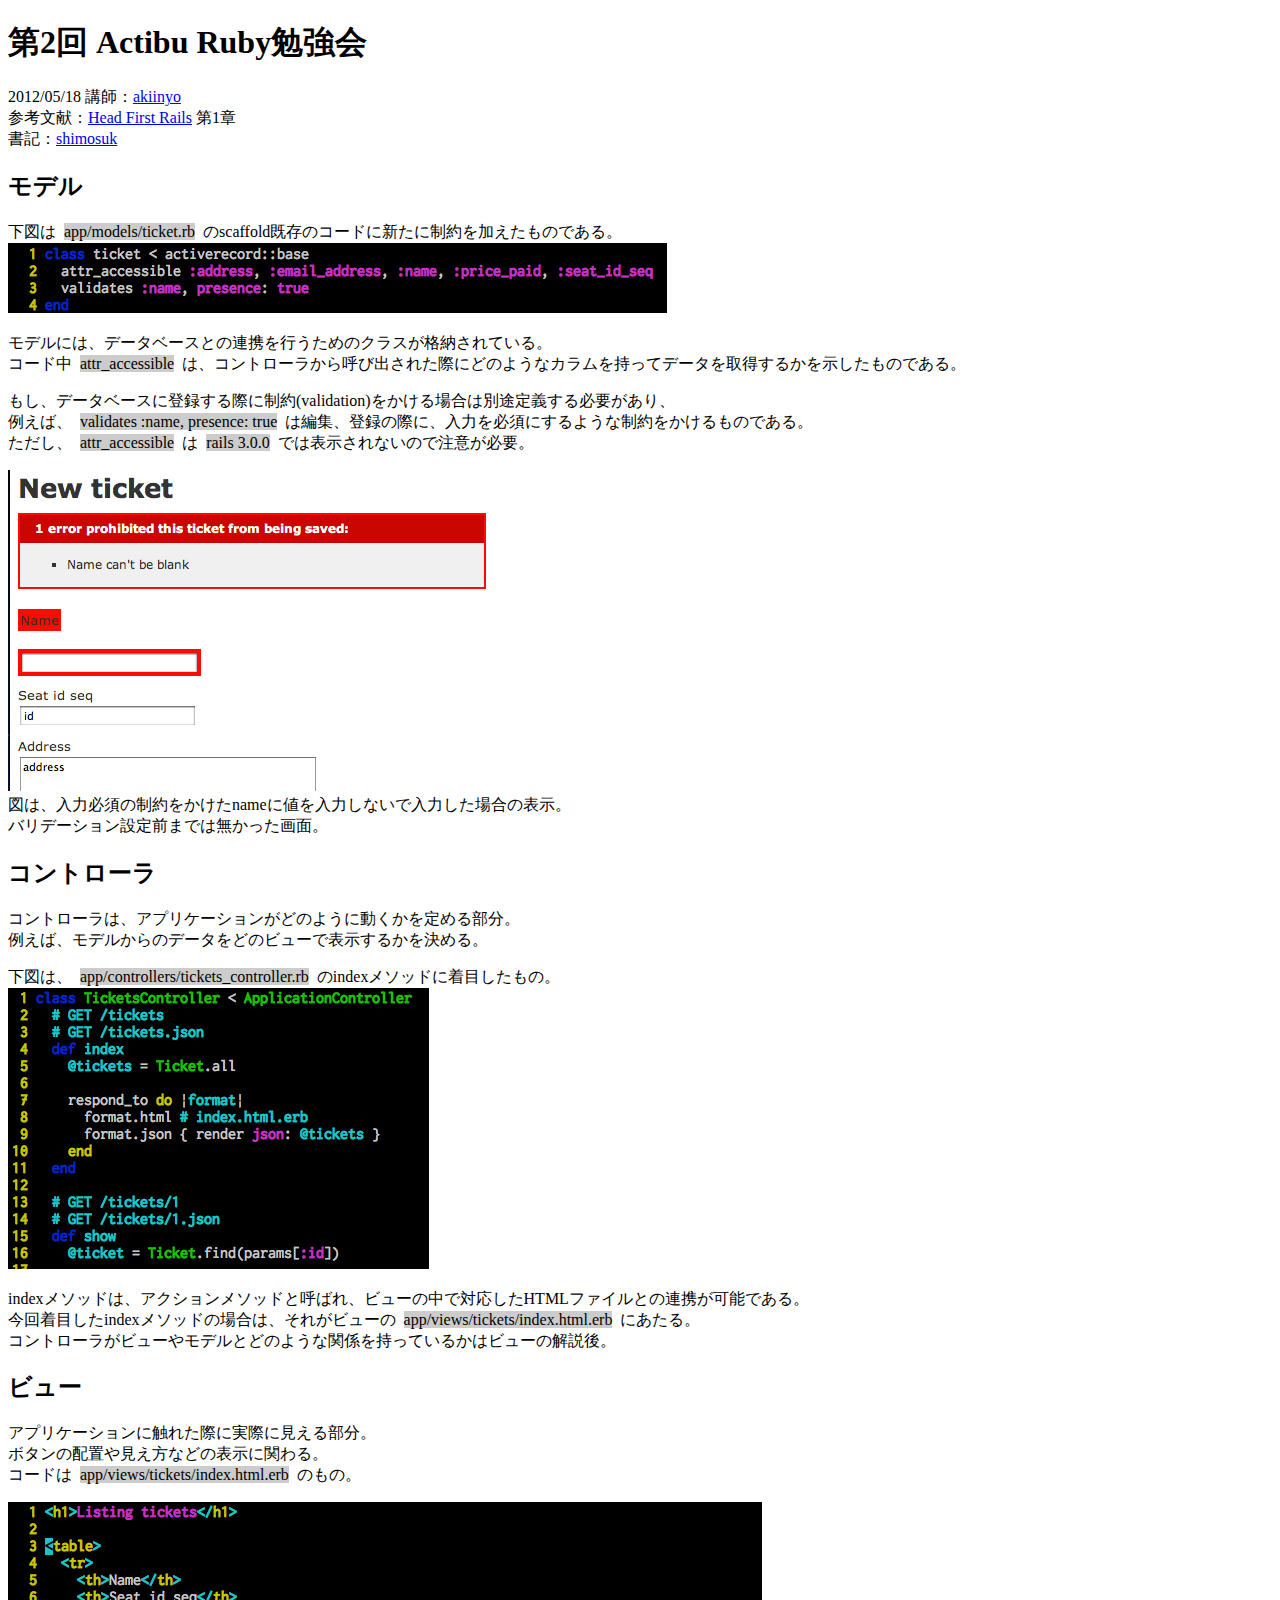
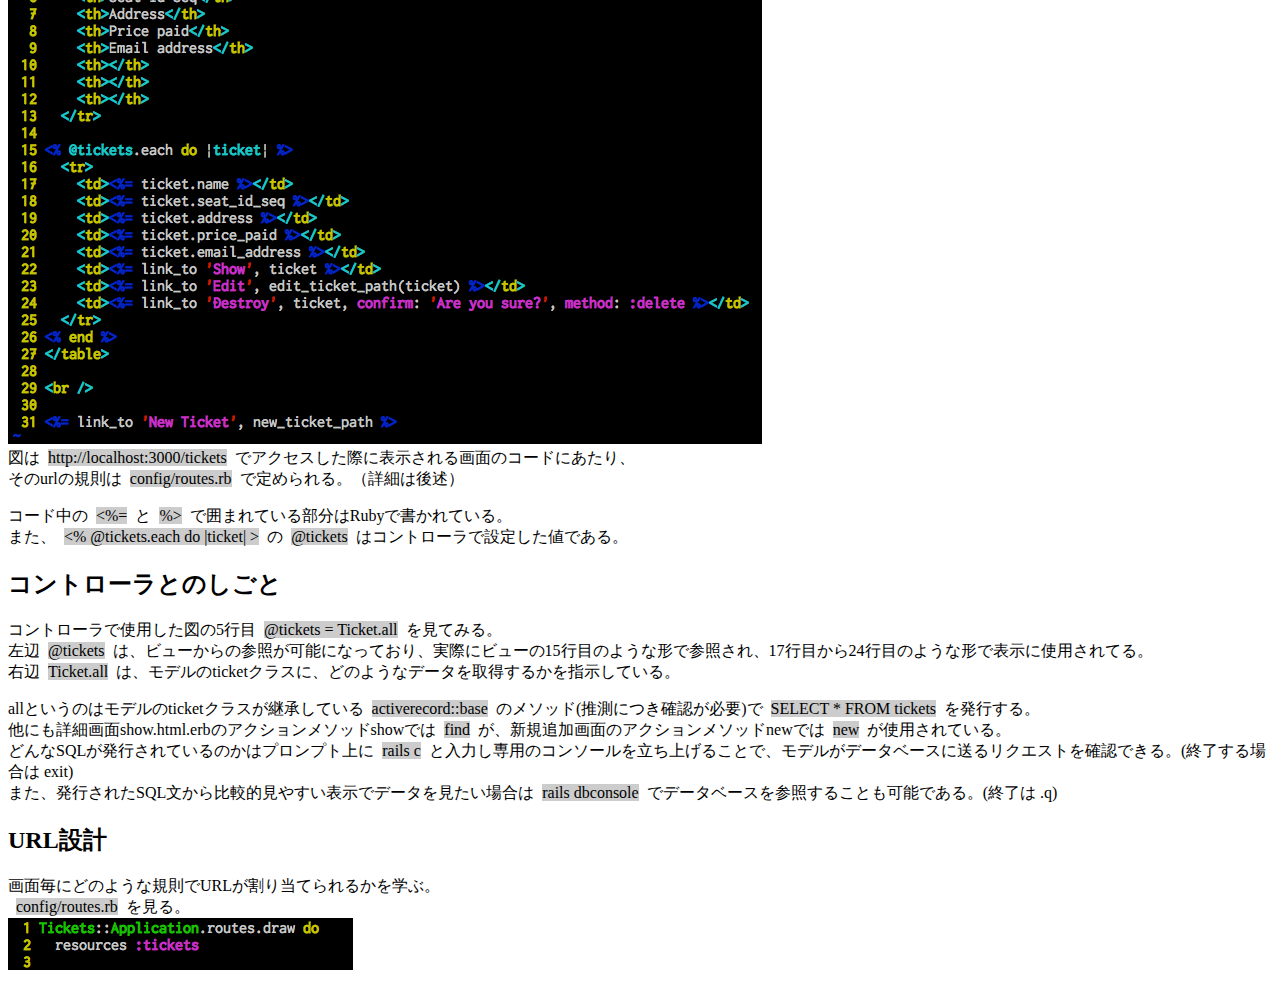
==== iterate02.html @ 103b9c2c "first commit" ====
<!Doctype html>
<html lang="ja">
  <head>
    <meta http-equiv="Content-Type" content="text/html; charset=UTF-8"/>
    <title>第2回アクティ部Ruby勉強会</title>
    <link href="style/contents.css" rel="stylesheet" type="text/css">
  </head>

  <body>
    <section>
      <header>
        <h1>第2回 Actibu Ruby勉強会</h1>
        2012/05/18 講師：<a href="https://github.com/akiinyo">akiinyo</a><br>
        参考文献：<a href="http://www.amazon.co.jp/First-Rails-%E2%80%95%E9%A0%AD%E3%81%A8%E3%81%8B%E3%82%89%E3%81%A0%E3%81%A7%E8%A6%9A%E3%81%88%E3%82%8BRails%E3%81%AE%E5%9F%BA%E6%9C%AC-David-Griffiths/dp/4873114381">Head First Rails</a> 第1章<br>
        書記：<a href="https://github.com/shimosuk">shimosuk</a>
      </header>

      <section>
        <h2>モデル</h2>
        <p>下図は<span>app/models/ticket.rb</span>のscaffold既存のコードに新たに制約を加えたものである。<br>
        <img src="image/app/models/ticket.png" /></p>
        <p>モデルには、データベースとの連携を行うためのクラスが格納されている。<br>
        コード中<span>attr_accessible</span>は、コントローラから呼び出された際にどのようなカラムを持ってデータを取得するかを示したものである。</p>
        <p>もし、データベースに登録する際に制約(validation)をかける場合は別途定義する必要があり、<br>
        例えば、<span>validates :name, presence: true</span>は編集、登録の際に、入力を必須にするような制約をかけるものである。<br>
        ただし、<span>attr_accessible</span>は<span>rails 3.0.0</span>では表示されないので注意が必要。</p>
        <p><img src="image/name-validation.png" /><br>
        図は、入力必須の制約をかけたnameに値を入力しないで入力した場合の表示。<br>
        バリデーション設定前までは無かった画面。</p>
      </section>

      <section>
        <h2>コントローラ</h2>
        <p>コントローラは、アプリケーションがどのように動くかを定める部分。<br>
        例えば、モデルからのデータをどのビューで表示するかを決める。</p>
        <p>下図は、<span>app/controllers/tickets_controller.rb</span>のindexメソッドに着目したもの。<br>
        <img src="image/app/controllers/tickets_controller.png" /></p>
        <p>indexメソッドは、アクションメソッドと呼ばれ、ビューの中で対応したHTMLファイルとの連携が可能である。<br>
        今回着目したindexメソッドの場合は、それがビューの<span>app/views/tickets/index.html.erb</span>にあたる。<br>
        コントローラがビューやモデルとどのような関係を持っているかはビューの解説後。</p>
      </section>

      <section>
        <h2>ビュー</h2>
        <p>アプリケーションに触れた際に実際に見える部分。<br>
        ボタンの配置や見え方などの表示に関わる。<br>
        コードは<span>app/views/tickets/index.html.erb</span>のもの。</p>
        <p><img src="image/app/views/tickets-index.png" /><br>
        図は<span>http://localhost:3000/tickets</span>でアクセスした際に表示される画面のコードにあたり、<br>
        そのurlの規則は<span>config/routes.rb</span>で定められる。（詳細は後述）</p>
        <p>コード中の<span>&lt;%=</span>と<span>%&gt;</span>で囲まれている部分はRubyで書かれている。<br>
        また、<span>&lt;% @tickets.each do |ticket| &gt;</span>の<span>@tickets</span>はコントローラで設定した値である。</p>
      </section>

      <section>
        <h2>コントローラとのしごと</h2>
        <p>コントローラで使用した図の5行目<span>@tickets = Ticket.all</span>を見てみる。<br>
        左辺<span>@tickets</span>は、ビューからの参照が可能になっており、実際にビューの15行目のような形で参照され、17行目から24行目のような形で表示に使用されてる。<br>
        右辺<span>Ticket.all</span>は、モデルのticketクラスに、どのようなデータを取得するかを指示している。</p>
        <p>allというのはモデルのticketクラスが継承している<span>activerecord::base</span>のメソッド(推測につき確認が必要)で<span>SELECT * FROM tickets</span>を発行する。<br>
        他にも詳細画面show.html.erbのアクションメソッドshowでは<span>find</span>が、新規追加画面のアクションメソッドnewでは<span>new</span>が使用されている。<br>
        どんなSQLが発行されているのかはプロンプト上に<span>rails c</span>と入力し専用のコンソールを立ち上げることで、モデルがデータベースに送るリクエストを確認できる。(終了する場合は exit)<br>
        また、発行されたSQL文から比較的見やすい表示でデータを見たい場合は<span>rails dbconsole</span>でデータベースを参照することも可能である。(終了は .q)</p>
      </section>

      <section>
        <h2>URL設計</h2>
        <p>画面毎にどのような規則でURLが割り当てられるかを学ぶ。<br>
        <span>config/routes.rb</span>を見る。<br>
        <img src="image/config/routes.png" /></p>
      </section>
    </section>
  </body>
</html>
---- style/contents.css ----
.code {
  background-color: #cccccc;
  margin: 1em;
  padding-top: 0.5em;
  padding-bottom: 0.5em;
  padding-left: 1em;
}
.code li {
  list-style: none;
}

span {
  background: #cccccc;
  margin-right: 0.5em;
  margin-left: 0.5em;
}
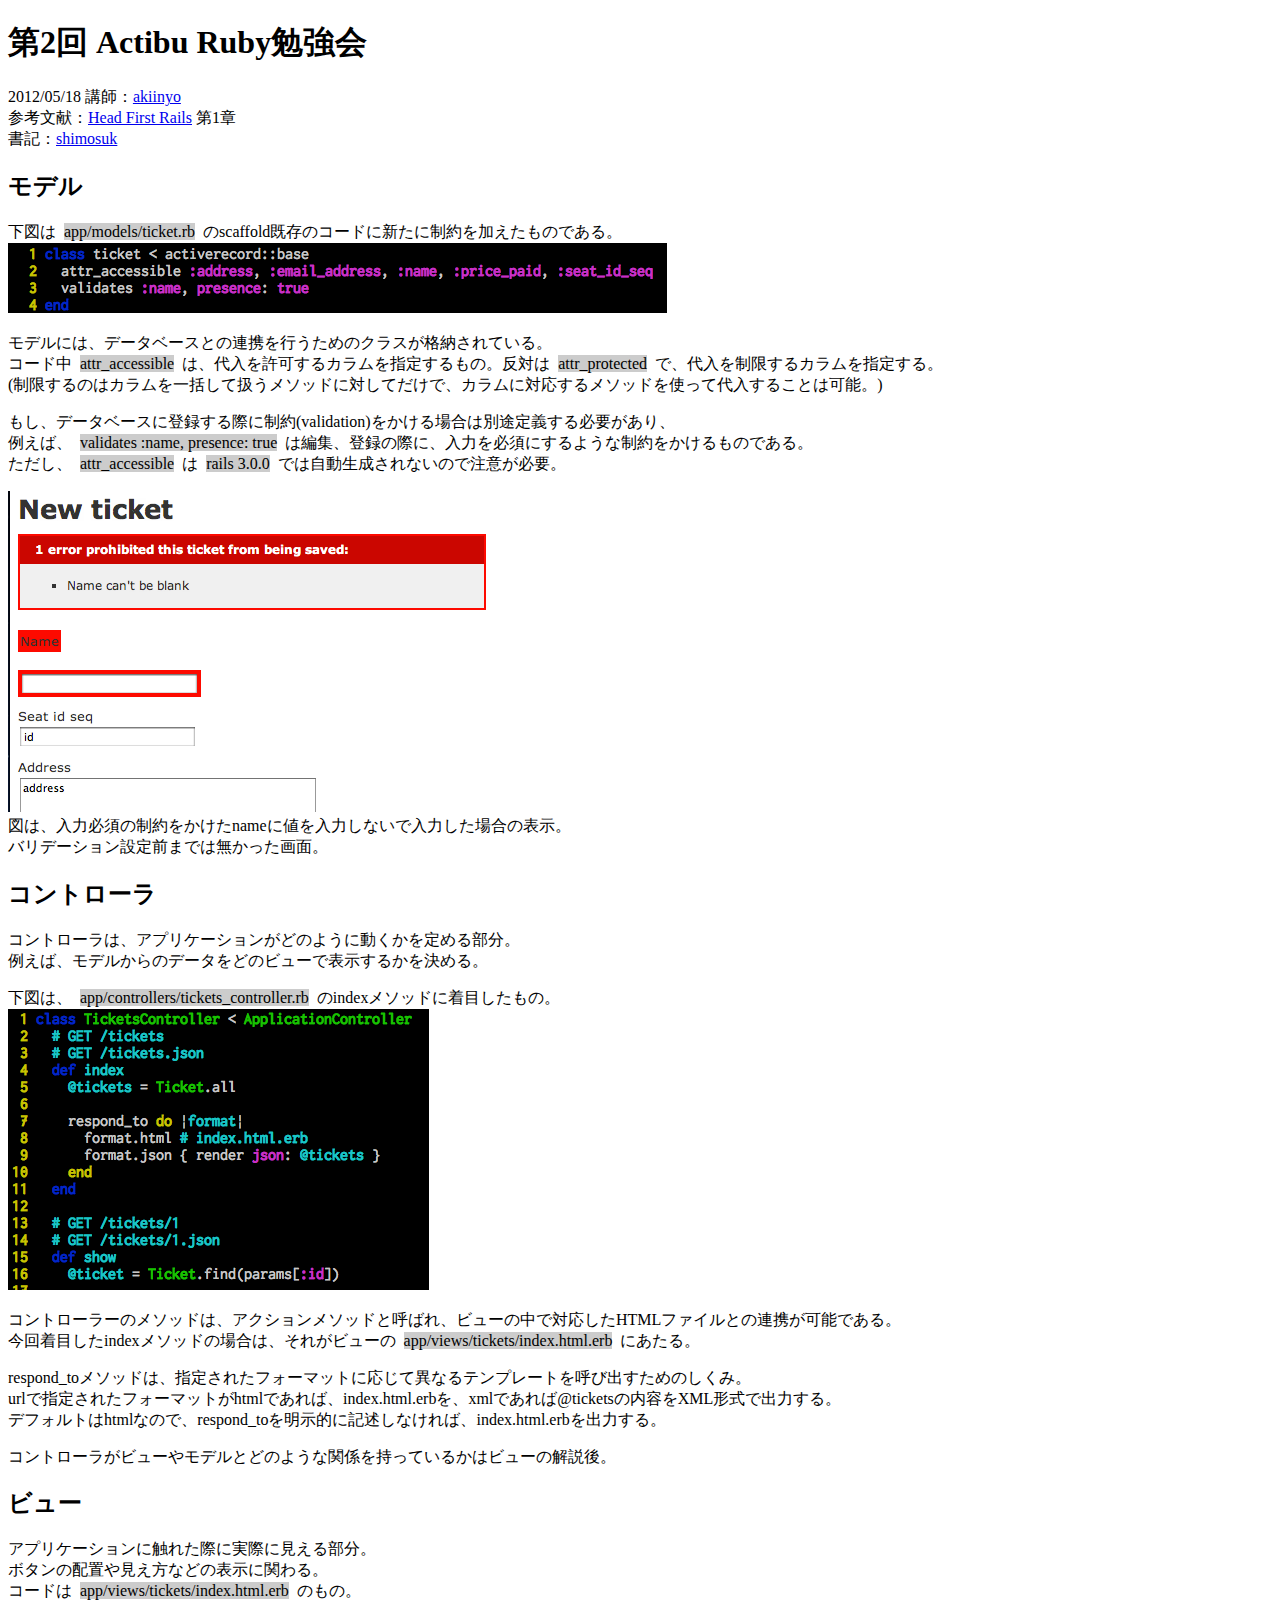
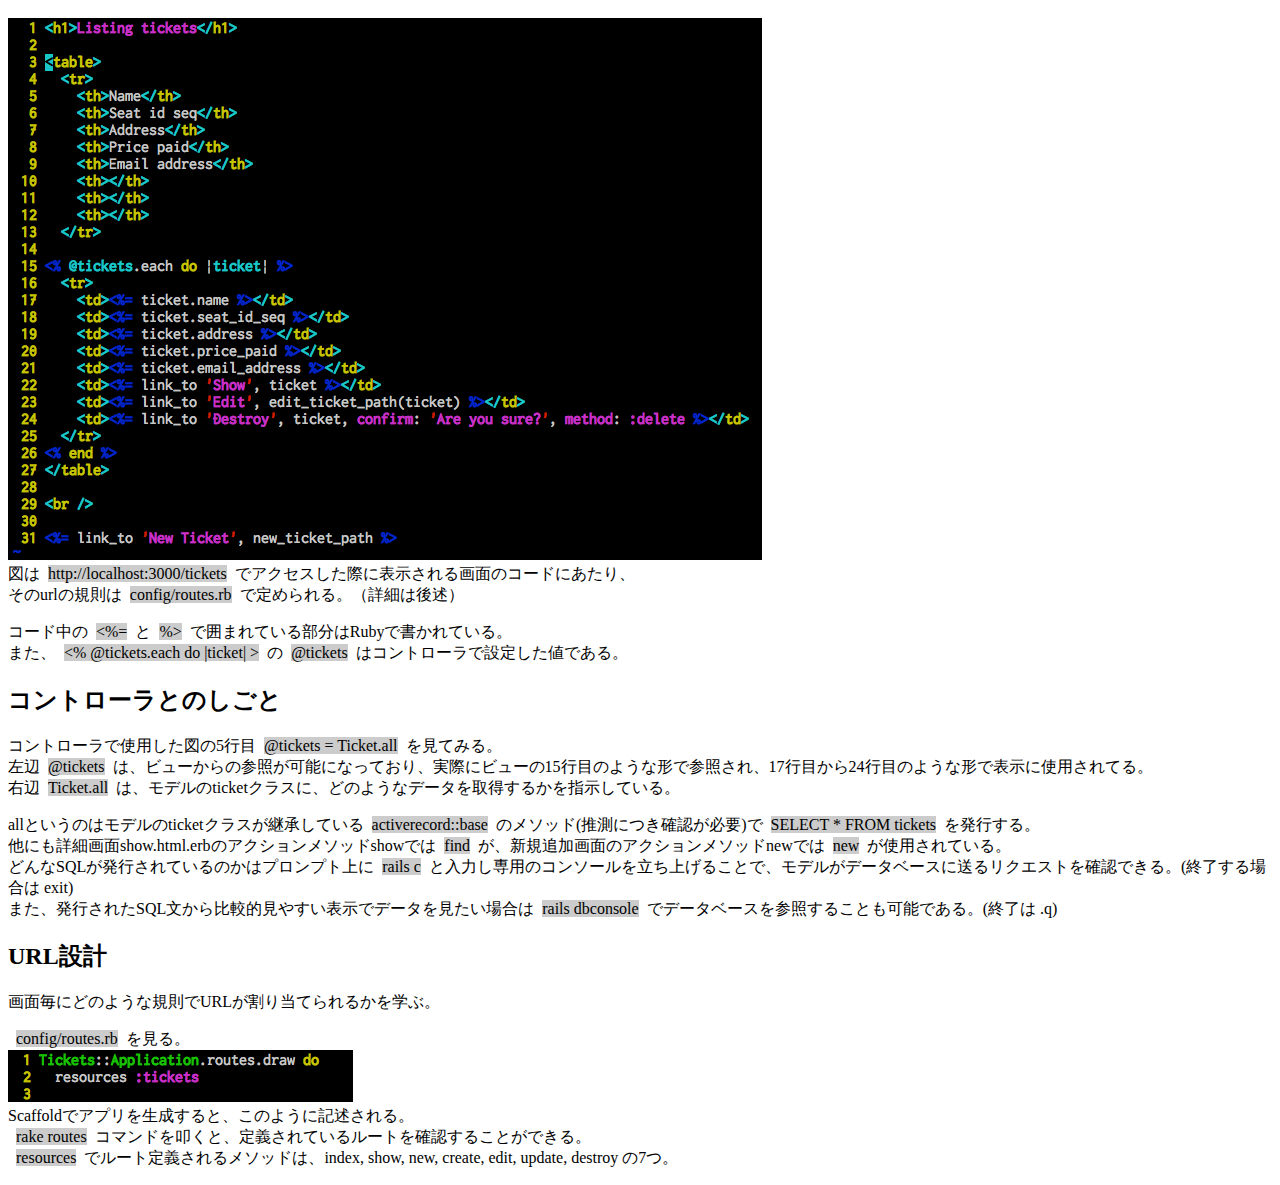
==== commit 21cfb447: "ttr_accessible, respond_to, routes について追記した" ====
--- a/iterate02.html
+++ b/iterate02.html
@@ -1,4 +1,4 @@
-<!Doctype html>
+<!DOCTYPE html>
 <html lang="ja">
   <head>
     <meta http-equiv="Content-Type" content="text/html; charset=UTF-8"/>
@@ -20,10 +20,11 @@
         <p>下図は<span>app/models/ticket.rb</span>のscaffold既存のコードに新たに制約を加えたものである。<br>
         <img src="image/app/models/ticket.png" /></p>
         <p>モデルには、データベースとの連携を行うためのクラスが格納されている。<br>
-        コード中<span>attr_accessible</span>は、コントローラから呼び出された際にどのようなカラムを持ってデータを取得するかを示したものである。</p>
+        コード中<span>attr_accessible</span>は、代入を許可するカラムを指定するもの。反対は<span>attr_protected</span>で、代入を制限するカラムを指定する。<br>
+        (制限するのはカラムを一括して扱うメソッドに対してだけで、カラムに対応するメソッドを使って代入することは可能。)</p>
         <p>もし、データベースに登録する際に制約(validation)をかける場合は別途定義する必要があり、<br>
         例えば、<span>validates :name, presence: true</span>は編集、登録の際に、入力を必須にするような制約をかけるものである。<br>
-        ただし、<span>attr_accessible</span>は<span>rails 3.0.0</span>では表示されないので注意が必要。</p>
+        ただし、<span>attr_accessible</span>は<span>rails 3.0.0</span>では自動生成されないので注意が必要。</p>
         <p><img src="image/name-validation.png" /><br>
         図は、入力必須の制約をかけたnameに値を入力しないで入力した場合の表示。<br>
         バリデーション設定前までは無かった画面。</p>
@@ -35,9 +36,12 @@
         例えば、モデルからのデータをどのビューで表示するかを決める。</p>
         <p>下図は、<span>app/controllers/tickets_controller.rb</span>のindexメソッドに着目したもの。<br>
         <img src="image/app/controllers/tickets_controller.png" /></p>
-        <p>indexメソッドは、アクションメソッドと呼ばれ、ビューの中で対応したHTMLファイルとの連携が可能である。<br>
-        今回着目したindexメソッドの場合は、それがビューの<span>app/views/tickets/index.html.erb</span>にあたる。<br>
-        コントローラがビューやモデルとどのような関係を持っているかはビューの解説後。</p>
+        <p>コントローラーのメソッドは、アクションメソッドと呼ばれ、ビューの中で対応したHTMLファイルとの連携が可能である。<br>
+        今回着目したindexメソッドの場合は、それがビューの<span>app/views/tickets/index.html.erb</span>にあたる。</p>
+        <p>respond_toメソッドは、指定されたフォーマットに応じて異なるテンプレートを呼び出すためのしくみ。<br>
+        urlで指定されたフォーマットがhtmlであれば、index.html.erbを、xmlであれば@ticketsの内容をXML形式で出力する。<br>
+        デフォルトはhtmlなので、respond_toを明示的に記述しなければ、index.html.erbを出力する。</p>
+        <p>コントローラがビューやモデルとどのような関係を持っているかはビューの解説後。</p>
       </section>
 
       <section>
@@ -65,9 +69,12 @@
 
       <section>
         <h2>URL設計</h2>
-        <p>画面毎にどのような規則でURLが割り当てられるかを学ぶ。<br>
-        <span>config/routes.rb</span>を見る。<br>
-        <img src="image/config/routes.png" /></p>
+        <p>画面毎にどのような規則でURLが割り当てられるかを学ぶ。</p>
+        <p><span>config/routes.rb</span>を見る。<br>
+        <img src="image/config/routes.png" /><br>
+        Scaffoldでアプリを生成すると、このように記述される。<br>
+        <span>rake routes</span>コマンドを叩くと、定義されているルートを確認することができる。<br>
+        <span>resources</span>でルート定義されるメソッドは、index, show, new, create, edit, update, destroy の7つ。</p>
       </section>
     </section>
   </body>
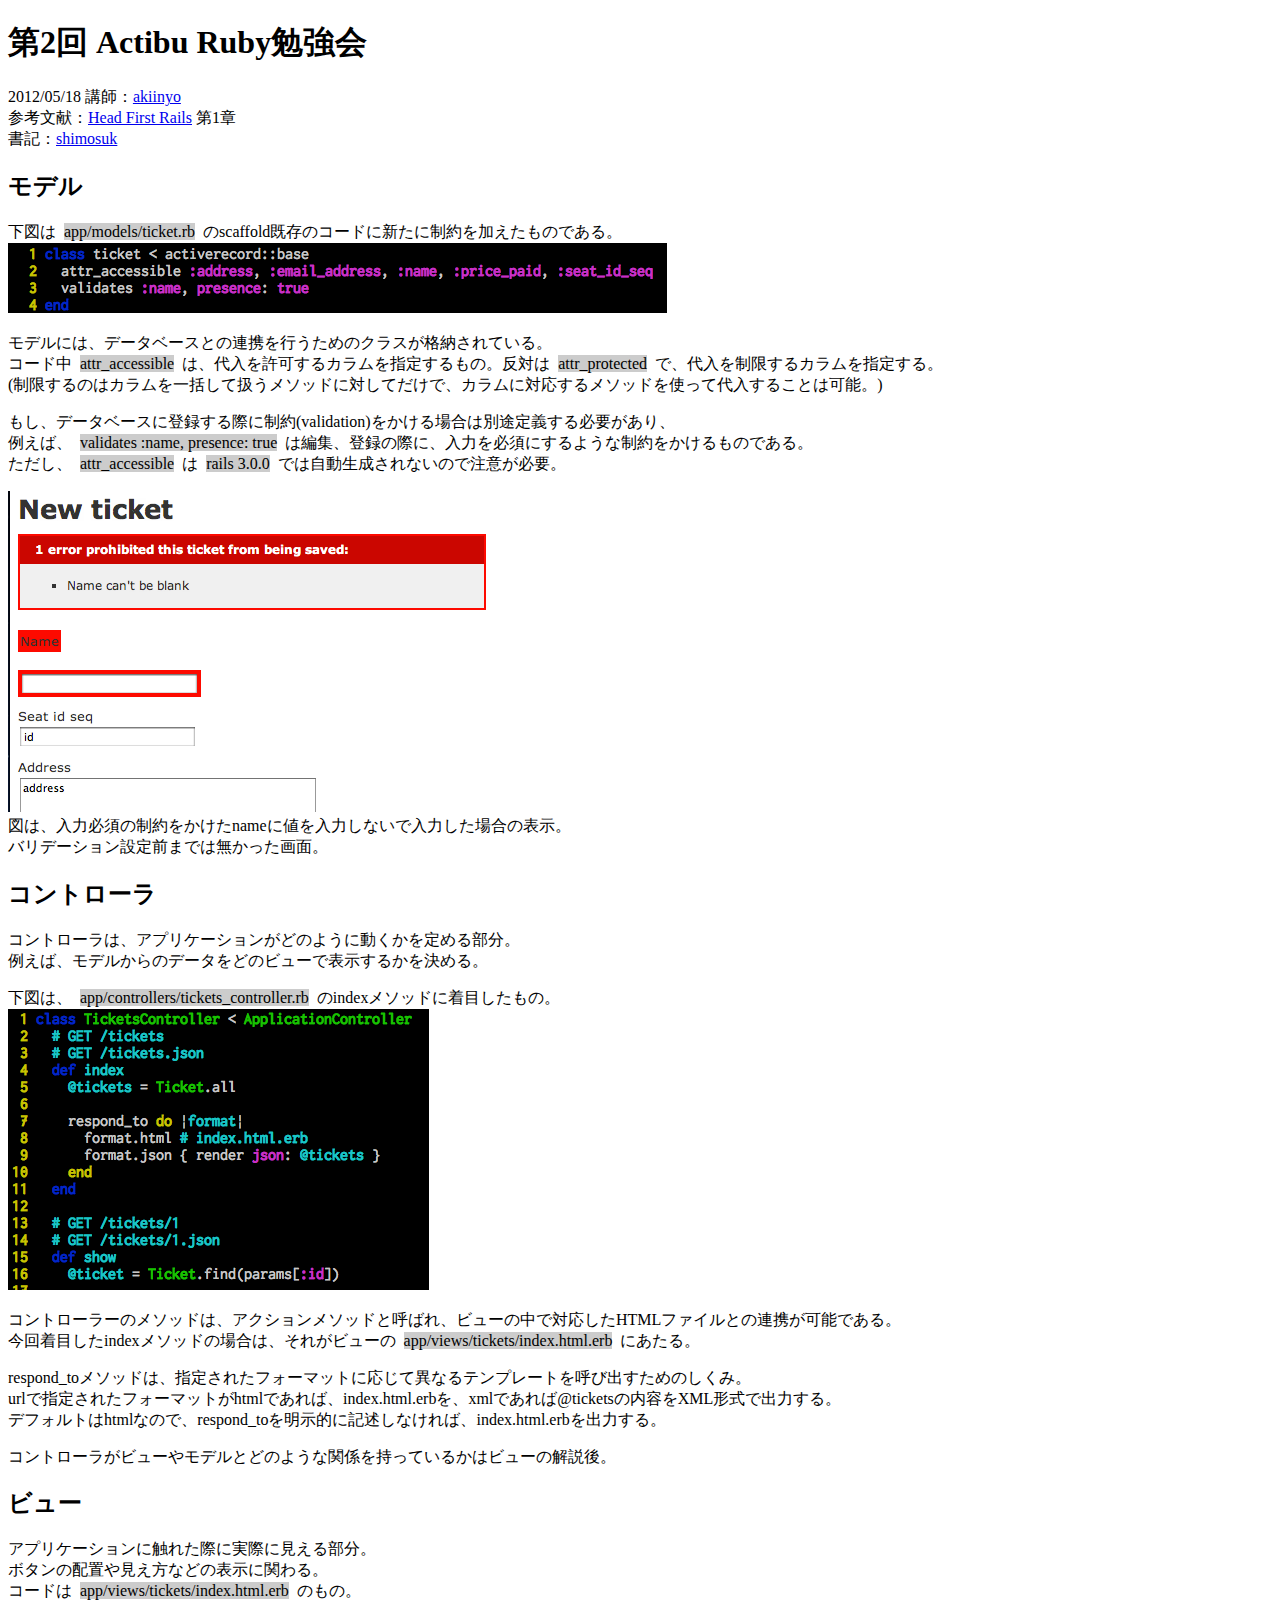
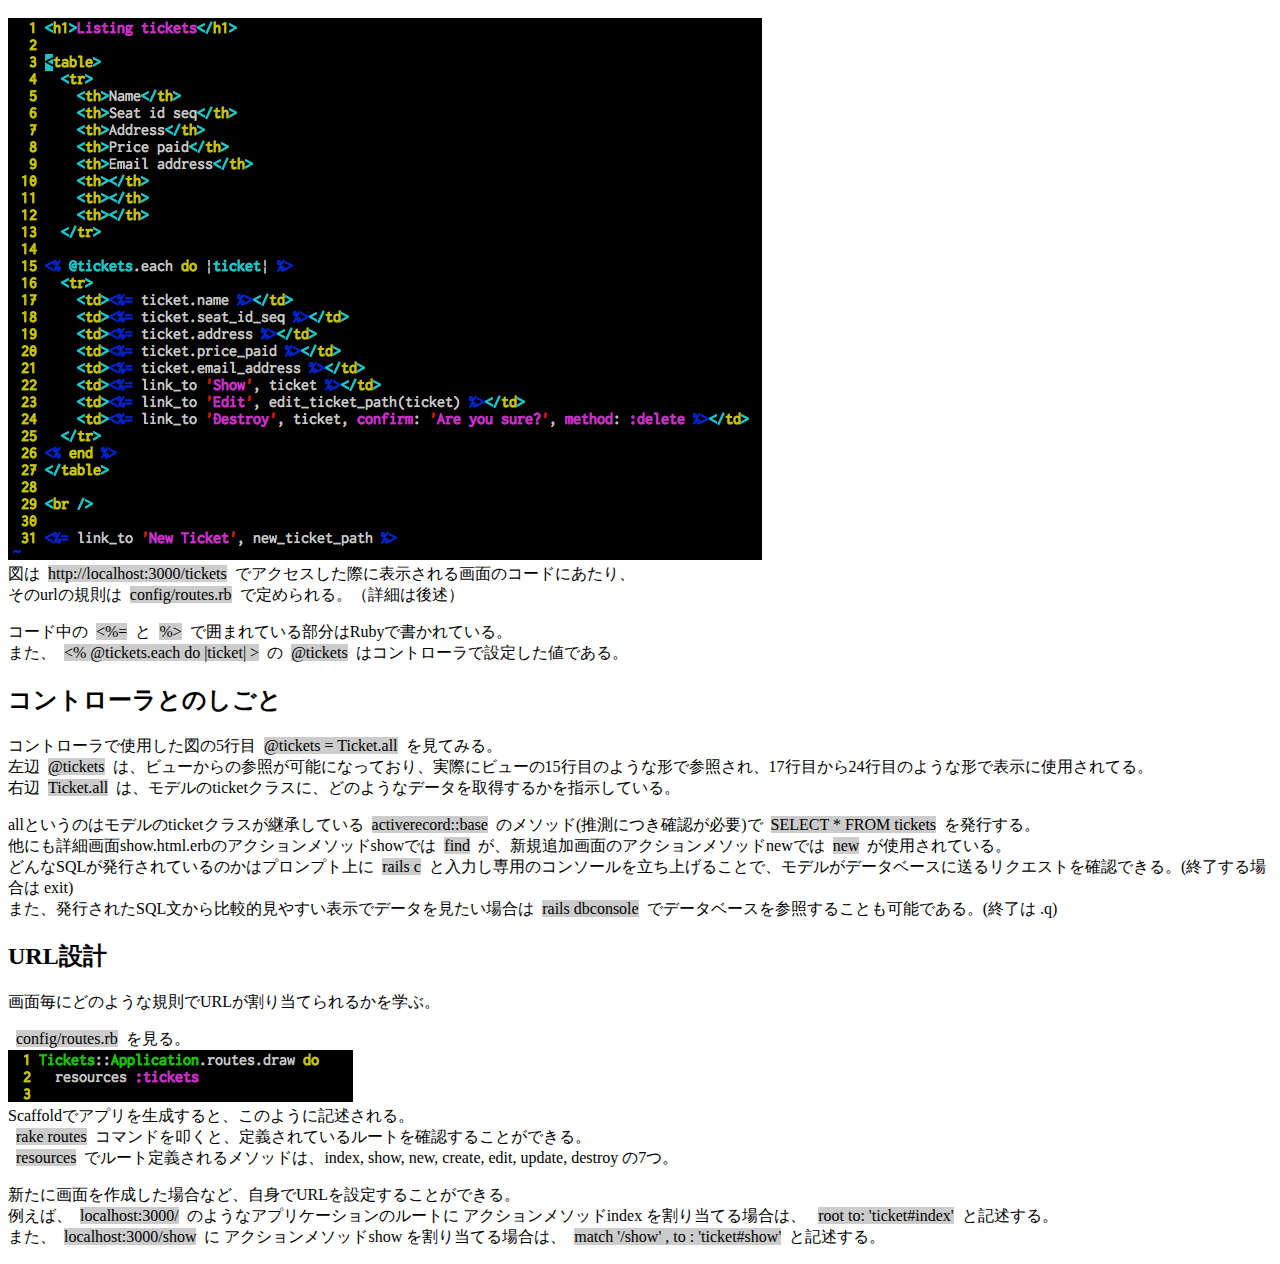
==== commit e7ab6c0e: "勉強会第2回のURL設計の記述に追記" ====
--- a/iterate02.html
+++ b/iterate02.html
@@ -75,6 +75,9 @@
         Scaffoldでアプリを生成すると、このように記述される。<br>
         <span>rake routes</span>コマンドを叩くと、定義されているルートを確認することができる。<br>
         <span>resources</span>でルート定義されるメソッドは、index, show, new, create, edit, update, destroy の7つ。</p>
+        <p>新たに画面を作成した場合など、自身でURLを設定することができる。</br>
+        例えば、<span>localhost:3000/</span>のようなアプリケーションのルートに アクションメソッドindex を割り当てる場合は、 <span>root to: 'ticket#index'</span>と記述する。</br>
+        また、<span>localhost:3000/show</span>に アクションメソッドshow を割り当てる場合は、<span>match '/show' , to : 'ticket#show'</span>と記述する。</p>
       </section>
     </section>
   </body>
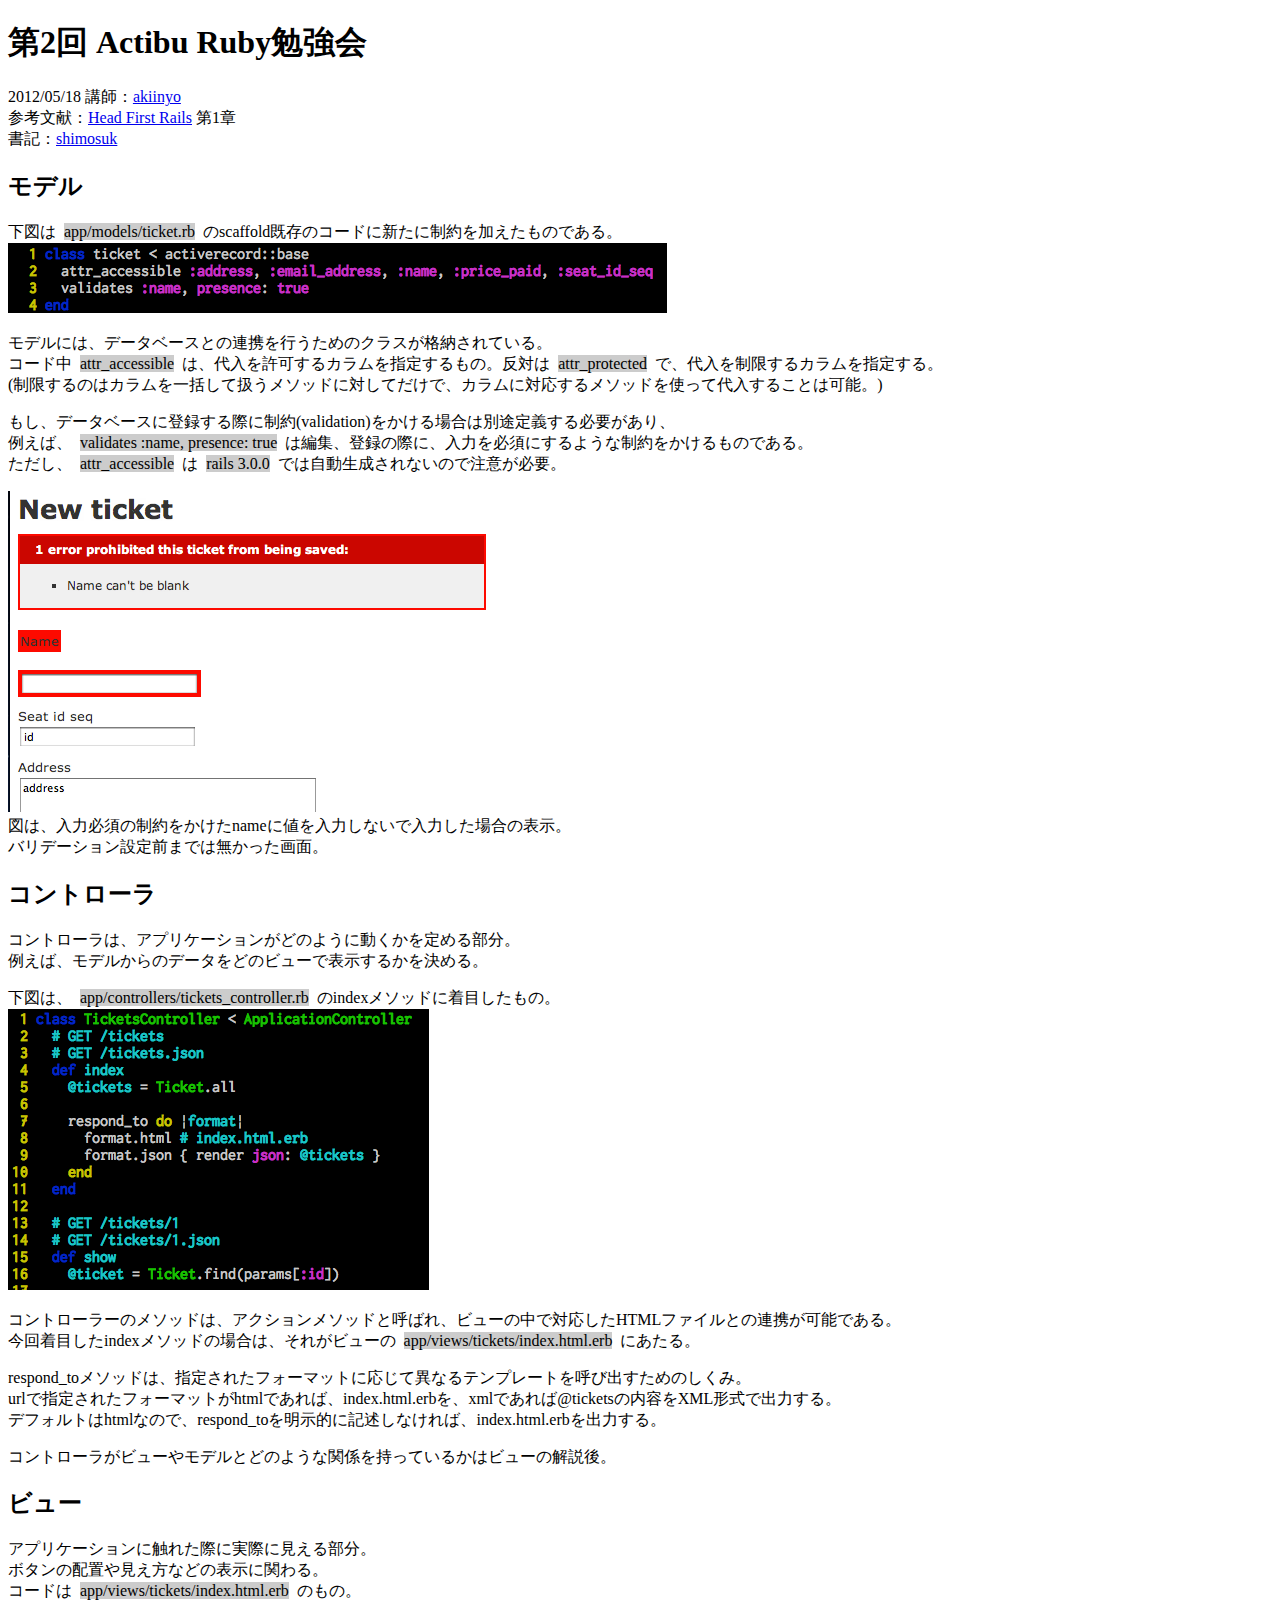
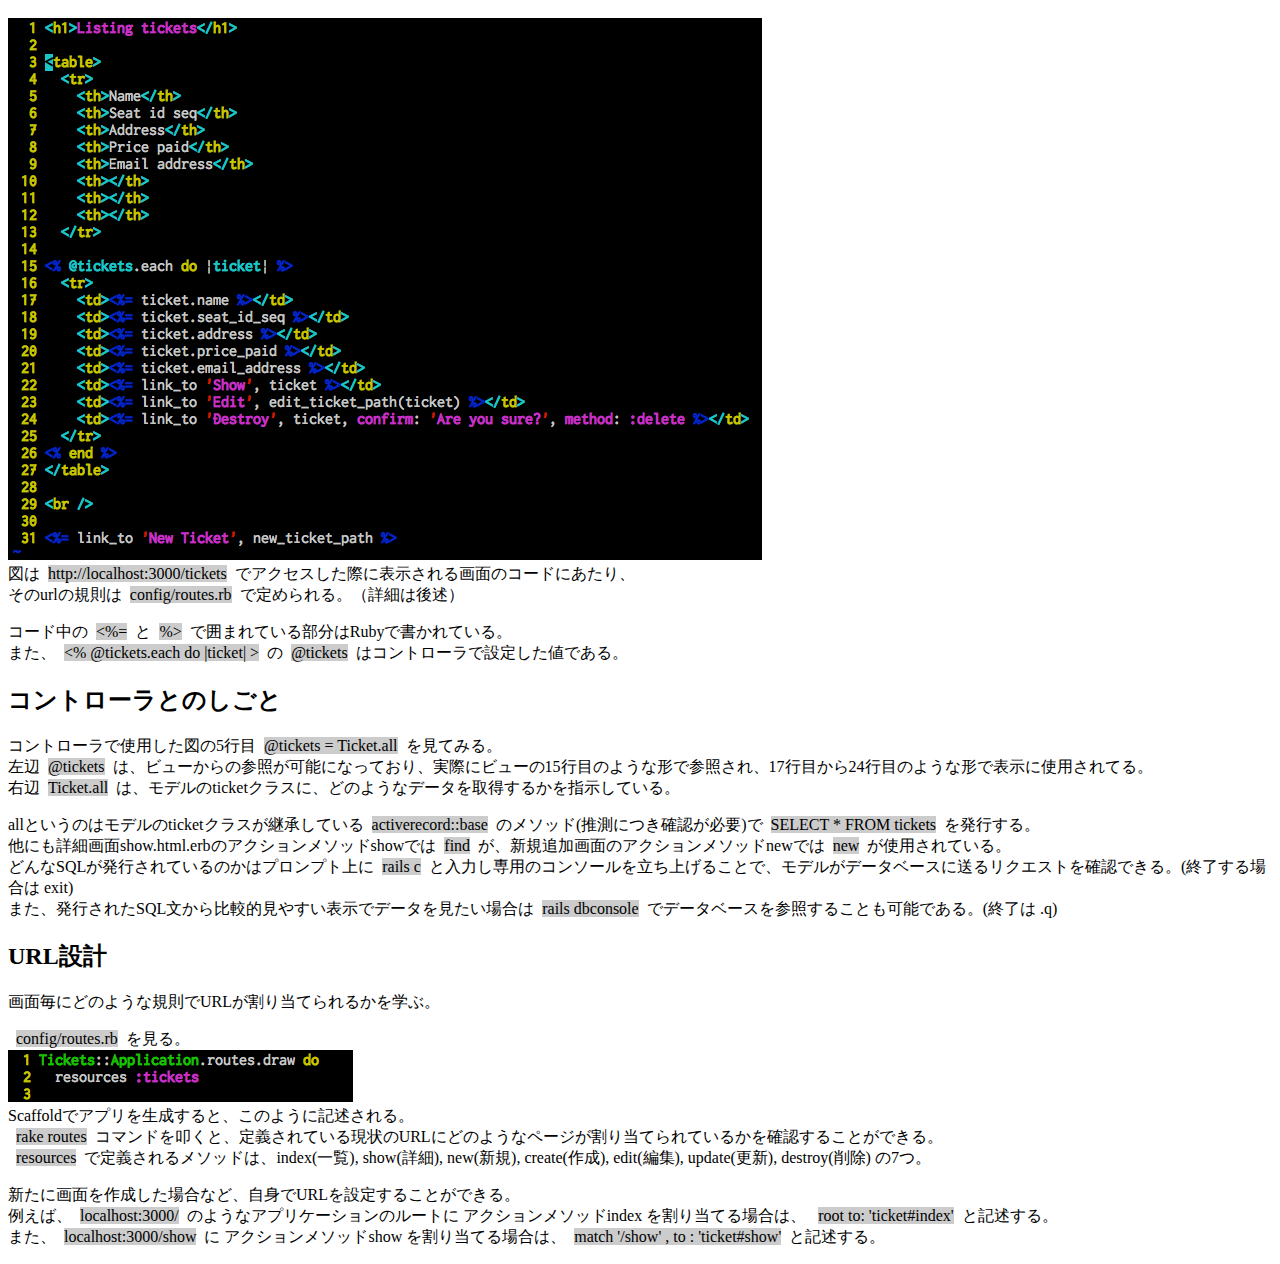
==== commit c94183e5: "URL設計にあった"ルート"の意味を確認して記述を変更した" ====
--- a/iterate02.html
+++ b/iterate02.html
@@ -73,8 +73,8 @@
         <p><span>config/routes.rb</span>を見る。<br>
         <img src="image/config/routes.png" /><br>
         Scaffoldでアプリを生成すると、このように記述される。<br>
-        <span>rake routes</span>コマンドを叩くと、定義されているルートを確認することができる。<br>
-        <span>resources</span>でルート定義されるメソッドは、index, show, new, create, edit, update, destroy の7つ。</p>
+        <span>rake routes</span>コマンドを叩くと、定義されている現状のURLにどのようなページが割り当てられているかを確認することができる。<br>
+        <span>resources</span>で定義されるメソッドは、index(一覧), show(詳細), new(新規), create(作成), edit(編集), update(更新), destroy(削除) の7つ。</p>
         <p>新たに画面を作成した場合など、自身でURLを設定することができる。</br>
         例えば、<span>localhost:3000/</span>のようなアプリケーションのルートに アクションメソッドindex を割り当てる場合は、 <span>root to: 'ticket#index'</span>と記述する。</br>
         また、<span>localhost:3000/show</span>に アクションメソッドshow を割り当てる場合は、<span>match '/show' , to : 'ticket#show'</span>と記述する。</p>
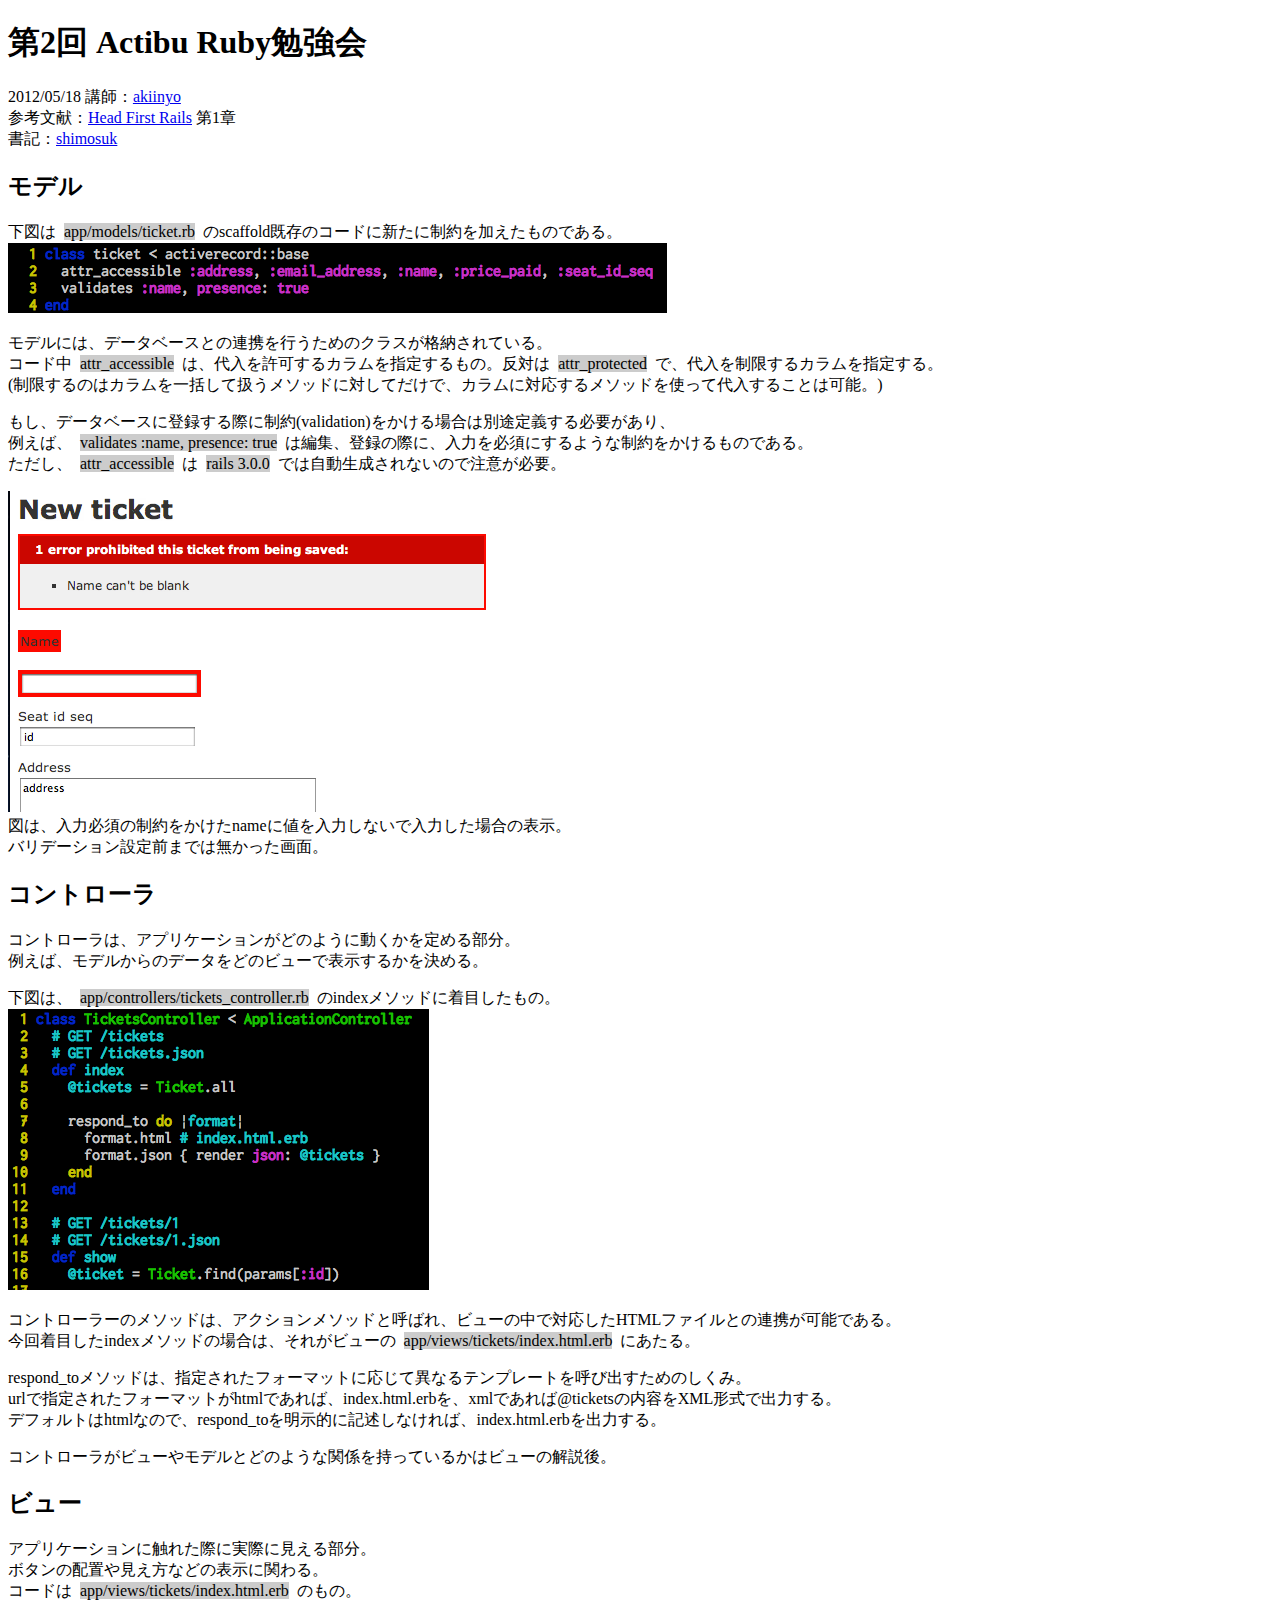
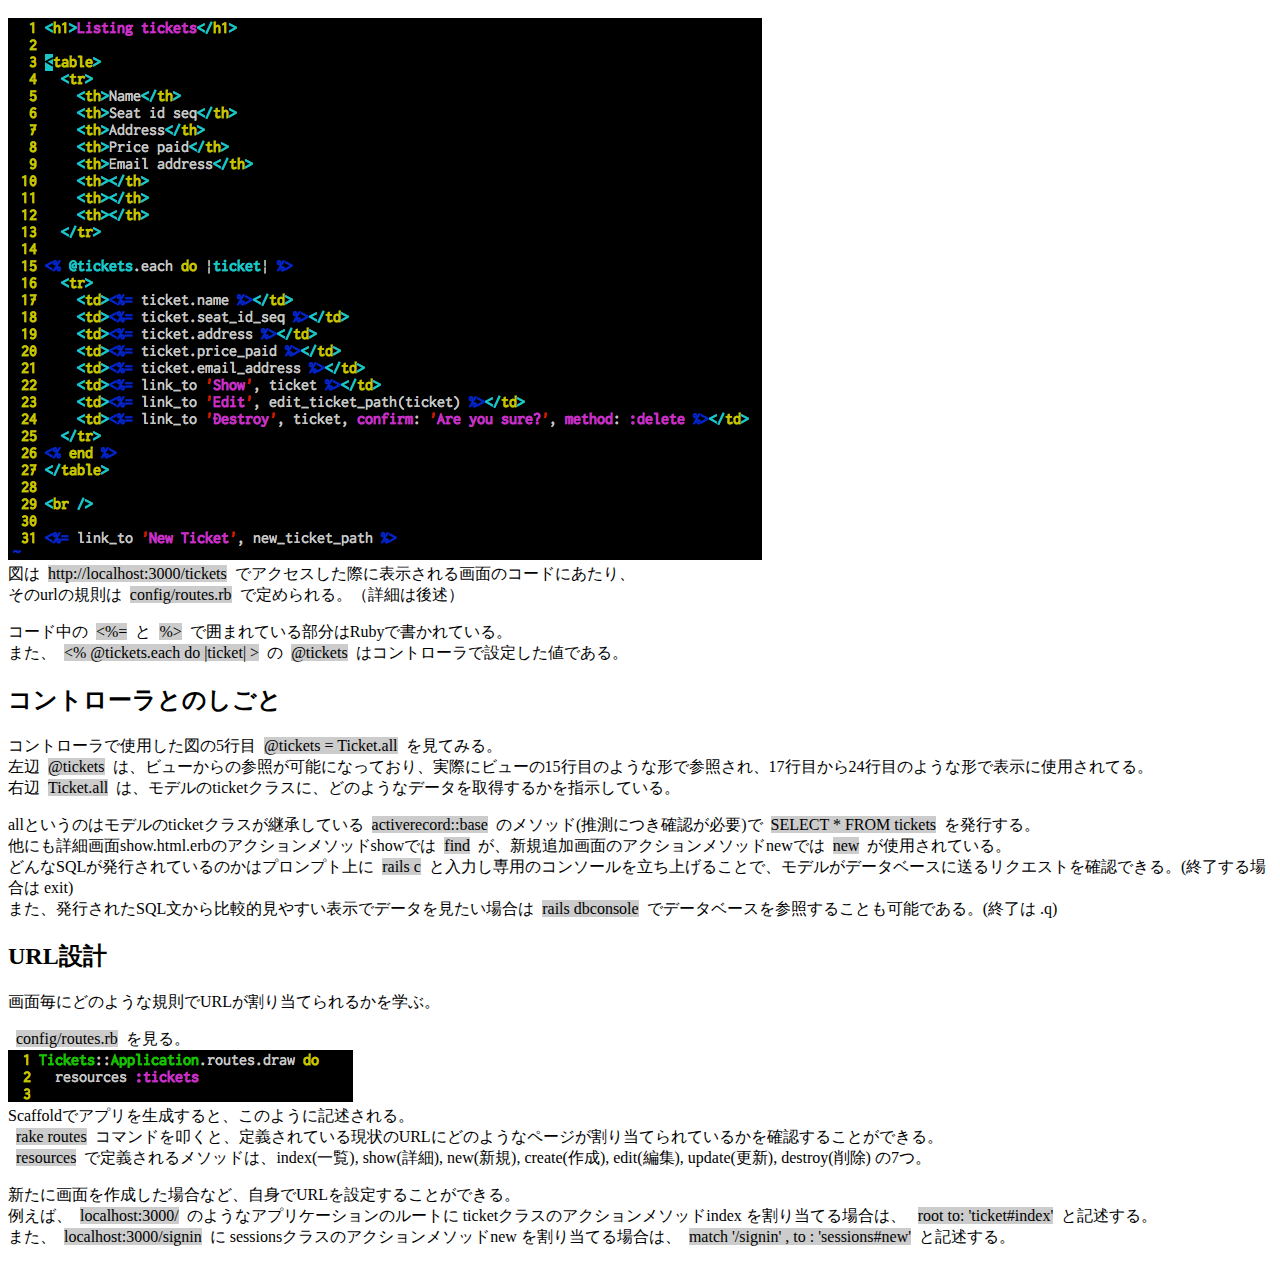
==== commit aa6a246e: "routes.rbについて入力規則の説明を修正" ====
--- a/iterate02.html
+++ b/iterate02.html
@@ -76,8 +76,8 @@
         <span>rake routes</span>コマンドを叩くと、定義されている現状のURLにどのようなページが割り当てられているかを確認することができる。<br>
         <span>resources</span>で定義されるメソッドは、index(一覧), show(詳細), new(新規), create(作成), edit(編集), update(更新), destroy(削除) の7つ。</p>
         <p>新たに画面を作成した場合など、自身でURLを設定することができる。</br>
-        例えば、<span>localhost:3000/</span>のようなアプリケーションのルートに アクションメソッドindex を割り当てる場合は、 <span>root to: 'ticket#index'</span>と記述する。</br>
-        また、<span>localhost:3000/show</span>に アクションメソッドshow を割り当てる場合は、<span>match '/show' , to : 'ticket#show'</span>と記述する。</p>
+        例えば、<span>localhost:3000/</span>のようなアプリケーションのルートに ticketクラスのアクションメソッドindex を割り当てる場合は、 <span>root to: 'ticket#index'</span>と記述する。</br>
+        また、<span>localhost:3000/signin</span>に sessionsクラスのアクションメソッドnew を割り当てる場合は、<span>match '/signin' , to : 'sessions#new'</span>と記述する。</p>
       </section>
     </section>
   </body>
